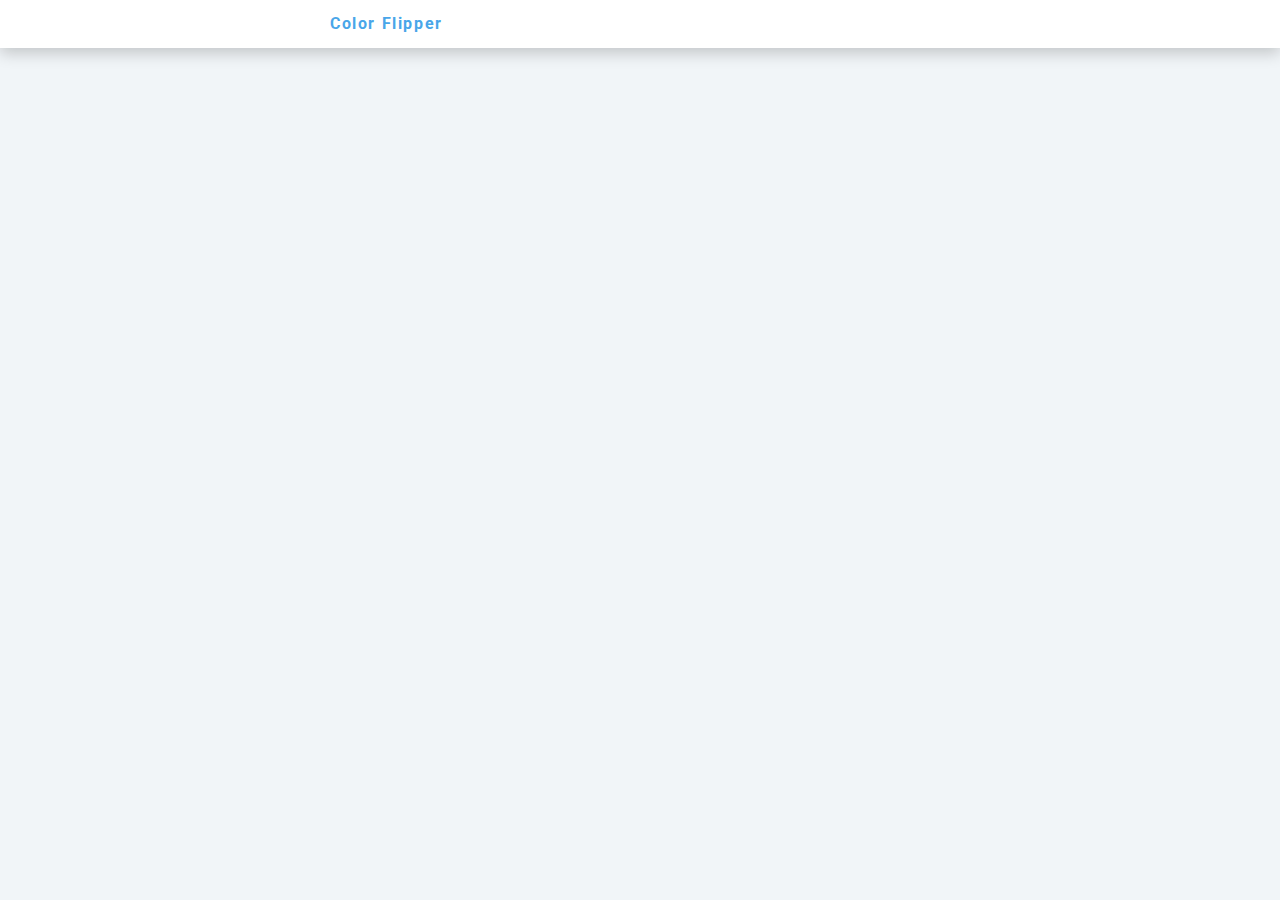
==== index.html @ c58dac3d "Feature: Created a copy separate from setup folder for further development." ====
<!DOCTYPE html>
<html lang="en">
  <head>
    <meta charset="UTF-8" />
    <meta name="viewport" content="width=device-width, initial-scale=1.0" />
    <title>Color Flipper || Simple</title>

    <!-- styles -->
    <link rel="stylesheet" href="styles.css" />
  </head>
  <body>
    <nav>
      <div class="nav-center">
        <h4>color flipper</h4>
      </div>
    </nav>
    <!-- javascript -->
    <script src="app.js"></script>
  </body>
</html>
---- styles.css ----
/*
=============== 
Fonts
===============
*/
@import url("https://fonts.googleapis.com/css?family=Open+Sans|Roboto:400,700&display=swap");

/*
=============== 
Variables
===============
*/

:root {
  /* dark shades of primary color*/
  --clr-primary-1: hsl(205, 86%, 17%);
  --clr-primary-2: hsl(205, 77%, 27%);
  --clr-primary-3: hsl(205, 72%, 37%);
  --clr-primary-4: hsl(205, 63%, 48%);
  /* primary/main color */
  --clr-primary-5: hsl(205, 78%, 60%);
  /* lighter shades of primary color */
  --clr-primary-6: hsl(205, 89%, 70%);
  --clr-primary-7: hsl(205, 90%, 76%);
  --clr-primary-8: hsl(205, 86%, 81%);
  --clr-primary-9: hsl(205, 90%, 88%);
  --clr-primary-10: hsl(205, 100%, 96%);
  /* darkest grey - used for headings */
  --clr-grey-1: hsl(209, 61%, 16%);
  --clr-grey-2: hsl(211, 39%, 23%);
  --clr-grey-3: hsl(209, 34%, 30%);
  --clr-grey-4: hsl(209, 28%, 39%);
  /* grey used for paragraphs */
  --clr-grey-5: hsl(210, 22%, 49%);
  --clr-grey-6: hsl(209, 23%, 60%);
  --clr-grey-7: hsl(211, 27%, 70%);
  --clr-grey-8: hsl(210, 31%, 80%);
  --clr-grey-9: hsl(212, 33%, 89%);
  --clr-grey-10: hsl(210, 36%, 96%);
  --clr-white: #fff;
  --clr-red-dark: hsl(360, 67%, 44%);
  --clr-red-light: hsl(360, 71%, 66%);
  --clr-green-dark: hsl(125, 67%, 44%);
  --clr-green-light: hsl(125, 71%, 66%);
  --clr-black: #222;
  --ff-primary: "Roboto", sans-serif;
  --ff-secondary: "Open Sans", sans-serif;
  --transition: all 0.3s linear;
  --spacing: 0.1rem;
  --radius: 0.25rem;
  --light-shadow: 0 5px 15px rgba(0, 0, 0, 0.1);
  --dark-shadow: 0 5px 15px rgba(0, 0, 0, 0.2);
  --max-width: 1170px;
  --fixed-width: 620px;
}
/*
=============== 
Global Styles
===============
*/

*,
::after,
::before {
  margin: 0;
  padding: 0;
  box-sizing: border-box;
}
body {
  font-family: var(--ff-secondary);
  background: var(--clr-grey-10);
  color: var(--clr-grey-1);
  line-height: 1.5;
  font-size: 0.875rem;
}
ul {
  list-style-type: none;
}
a {
  text-decoration: none;
}
h1,
h2,
h3,
h4 {
  letter-spacing: var(--spacing);
  text-transform: capitalize;
  line-height: 1.25;
  margin-bottom: 0.75rem;
  font-family: var(--ff-primary);
}
h1 {
  font-size: 3rem;
}
h2 {
  font-size: 2rem;
}
h3 {
  font-size: 1.25rem;
}
h4 {
  font-size: 0.875rem;
}
p {
  margin-bottom: 1.25rem;
  color: var(--clr-grey-5);
}
@media screen and (min-width: 800px) {
  h1 {
    font-size: 4rem;
  }
  h2 {
    font-size: 2.5rem;
  }
  h3 {
    font-size: 1.75rem;
  }
  h4 {
    font-size: 1rem;
  }
  body {
    font-size: 1rem;
  }
  h1,
  h2,
  h3,
  h4 {
    line-height: 1;
  }
}
/*  global classes */

/* section */
.section {
  padding: 5rem 0;
}

.section-center {
  width: 90vw;
  margin: 0 auto;
  max-width: 1170px;
}
@media screen and (min-width: 992px) {
  .section-center {
    width: 95vw;
  }
}
main {
  min-height: 100vh;
  display: grid;
  place-items: center;
}

/*
=============== 
Nav
===============
*/
nav {
  background: var(--clr-white);
  height: 3rem;
  display: grid;
  align-items: center;
  box-shadow: var(--dark-shadow);
}
.nav-center {
  width: 90vw;
  max-width: var(--fixed-width);
  margin: 0 auto;
  display: flex;
  align-items: center;
  justify-content: space-between;
}
.nav-center h4 {
  margin-bottom: 0;
  color: var(--clr-primary-5);
}
.nav-links {
  display: flex;
}
nav a {
  text-transform: capitalize;
  font-weight: 700;
  font-size: 1rem;
  color: var(--clr-primary-1);
  letter-spacing: var(--spacing);
  margin-right: 1rem;
}
nav a:hover {
  color: var(--clr-primary-5);
}
/*
=============== 
Container
===============
*/
main {
  min-height: calc(100vh - 3rem);
  display: grid;
  place-items: center;
}
.container {
  text-align: center;
}
.container h2 {
  background: var(--clr-black);
  color: var(--clr-white);
  padding: 1rem;
  border-radius: var(--radius);
  margin-bottom: 2.5rem;
}
.color {
  color: var(--clr-primary-5);
}
.btn-hero {
  font-family: var(--ff-primary);
  text-transform: uppercase;
  background: transparent;
  color: var(--clr-black);
  letter-spacing: var(--spacing);
  display: inline-block;
  font-weight: 700;
  transition: var(--transition);
  border: 2px solid var(--clr-black);
  cursor: pointer;
  box-shadow: 0 1px 3px rgba(0, 0, 0, 0.2);
  border-radius: var(--radius);
  font-size: 1rem;
  padding: 0.75rem 1.25rem;
}
.btn-hero:hover {
  color: var(--clr-white);
  background: var(--clr-black);
}
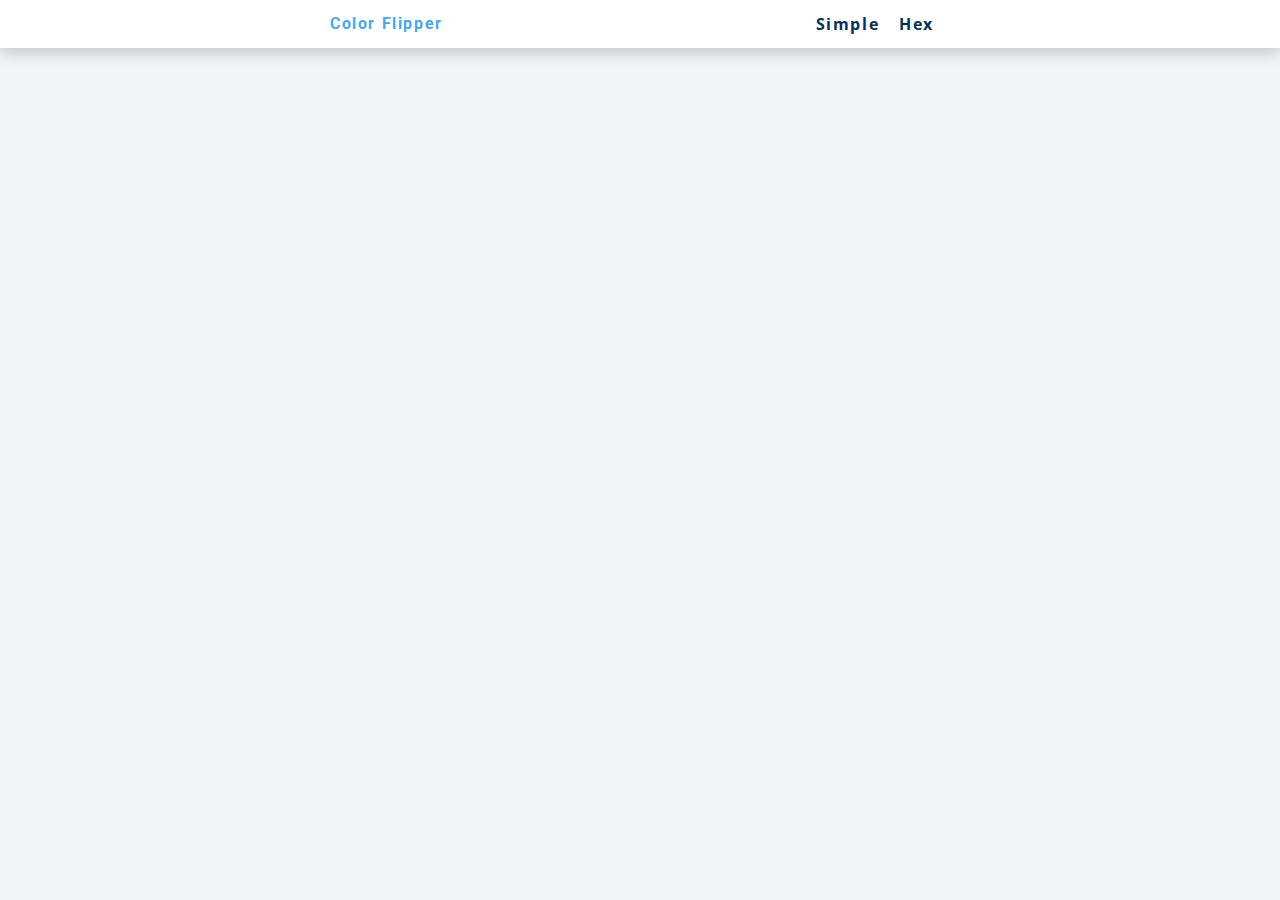
==== commit ee97140e: "Feature: Added href links in nav links." ====
--- a/index.html
+++ b/index.html
@@ -12,6 +12,12 @@
     <nav>
       <div class="nav-center">
         <h4>color flipper</h4>
+        <ul class="nav-links">
+          <li>
+            <a href="index.html">simple</a>
+            <a href="hex.html">hex</a>
+          </li>
+        </ul>
       </div>
     </nav>
     <!-- javascript -->
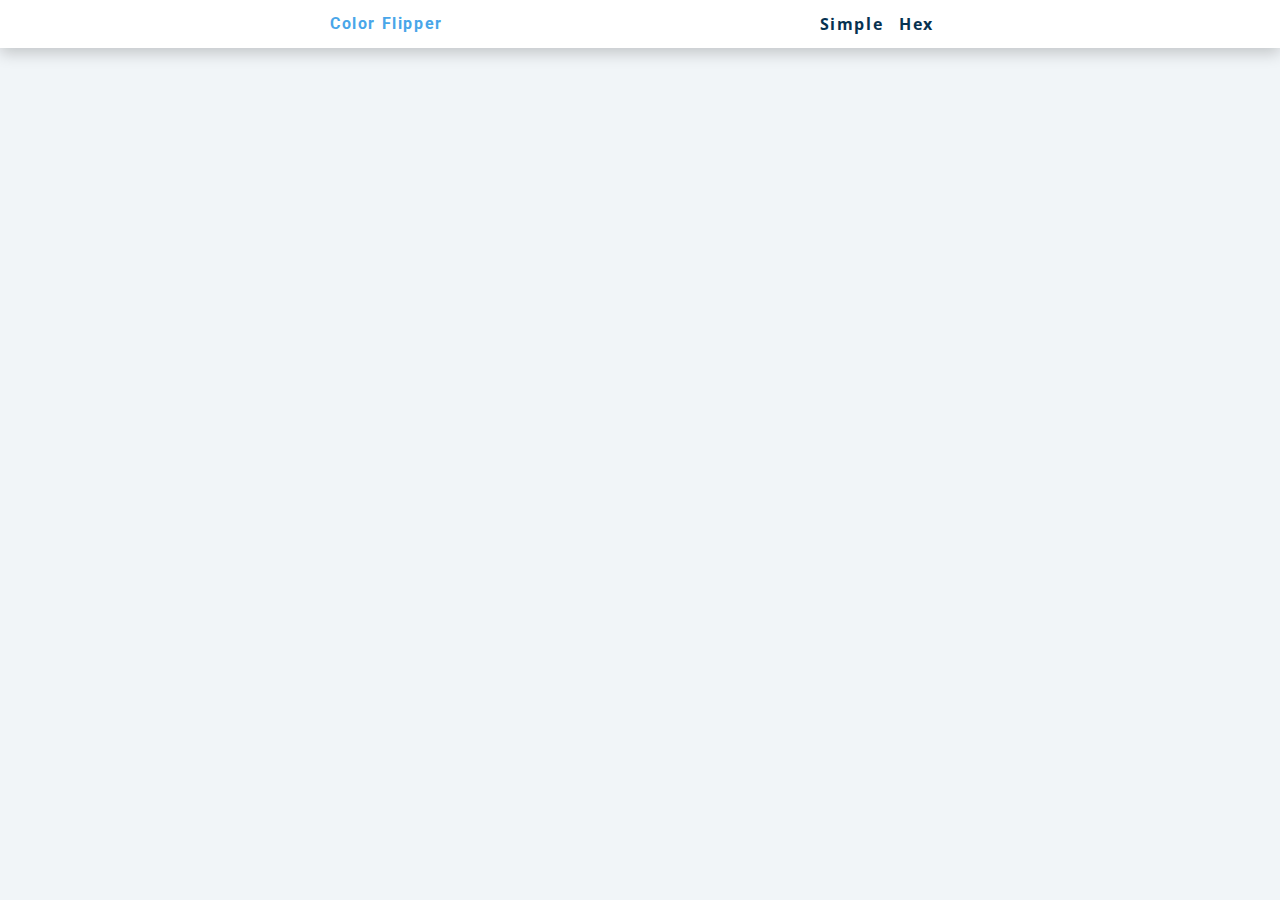
==== commit 96d9006e: "Feature: Separated links in separate list items." ====
--- a/index.html
+++ b/index.html
@@ -15,6 +15,8 @@
         <ul class="nav-links">
           <li>
             <a href="index.html">simple</a>
+          </li>
+          <li>
             <a href="hex.html">hex</a>
           </li>
         </ul>
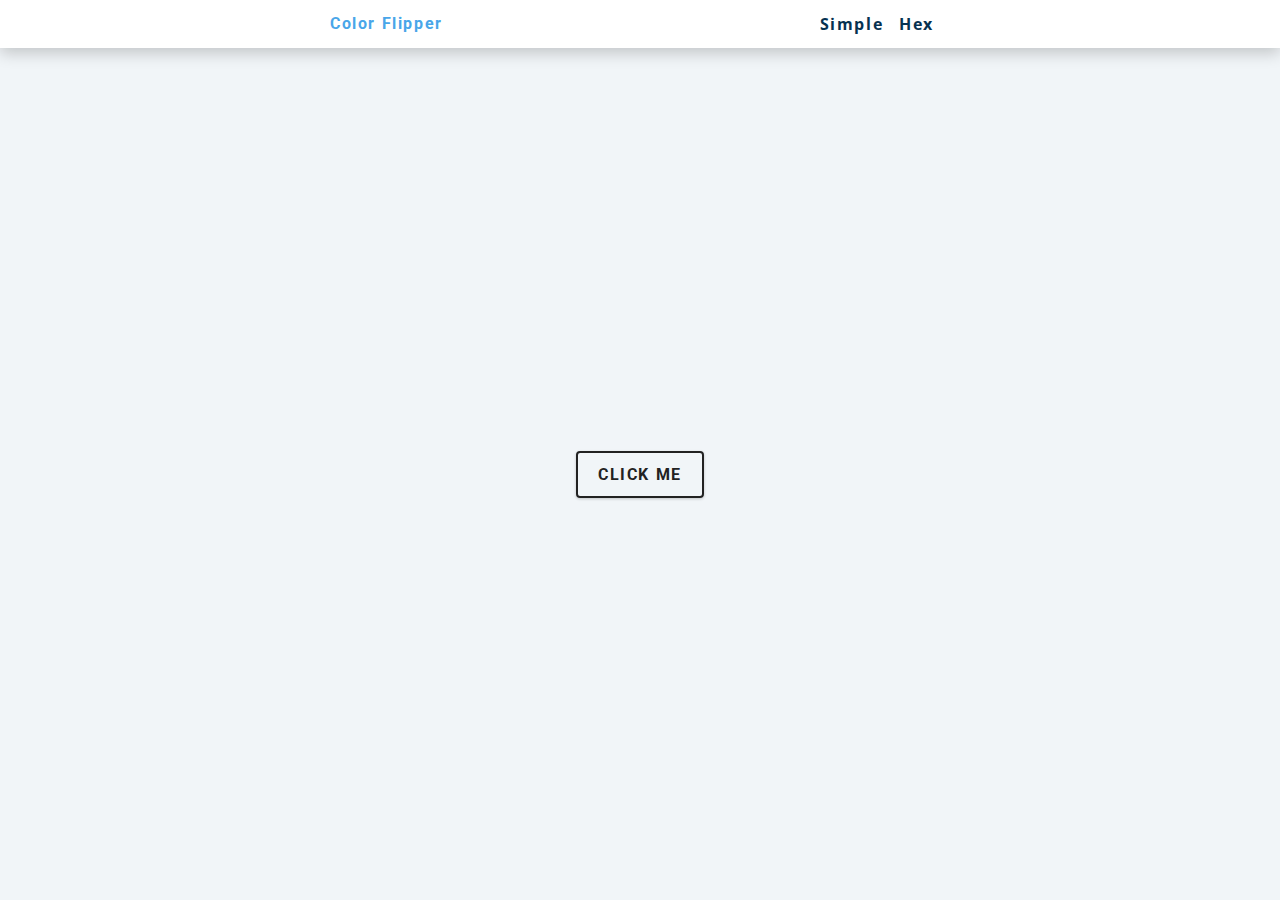
==== commit 148fbf52: "Feature: Added a button in the container class." ====
--- a/index.html
+++ b/index.html
@@ -22,6 +22,11 @@
         </ul>
       </div>
     </nav>
+    <main>
+      <div class="container">
+        <button class="btn btn-hero" id="btn">click me</button>
+      </div>
+    </main>
     <!-- javascript -->
     <script src="app.js"></script>
   </body>
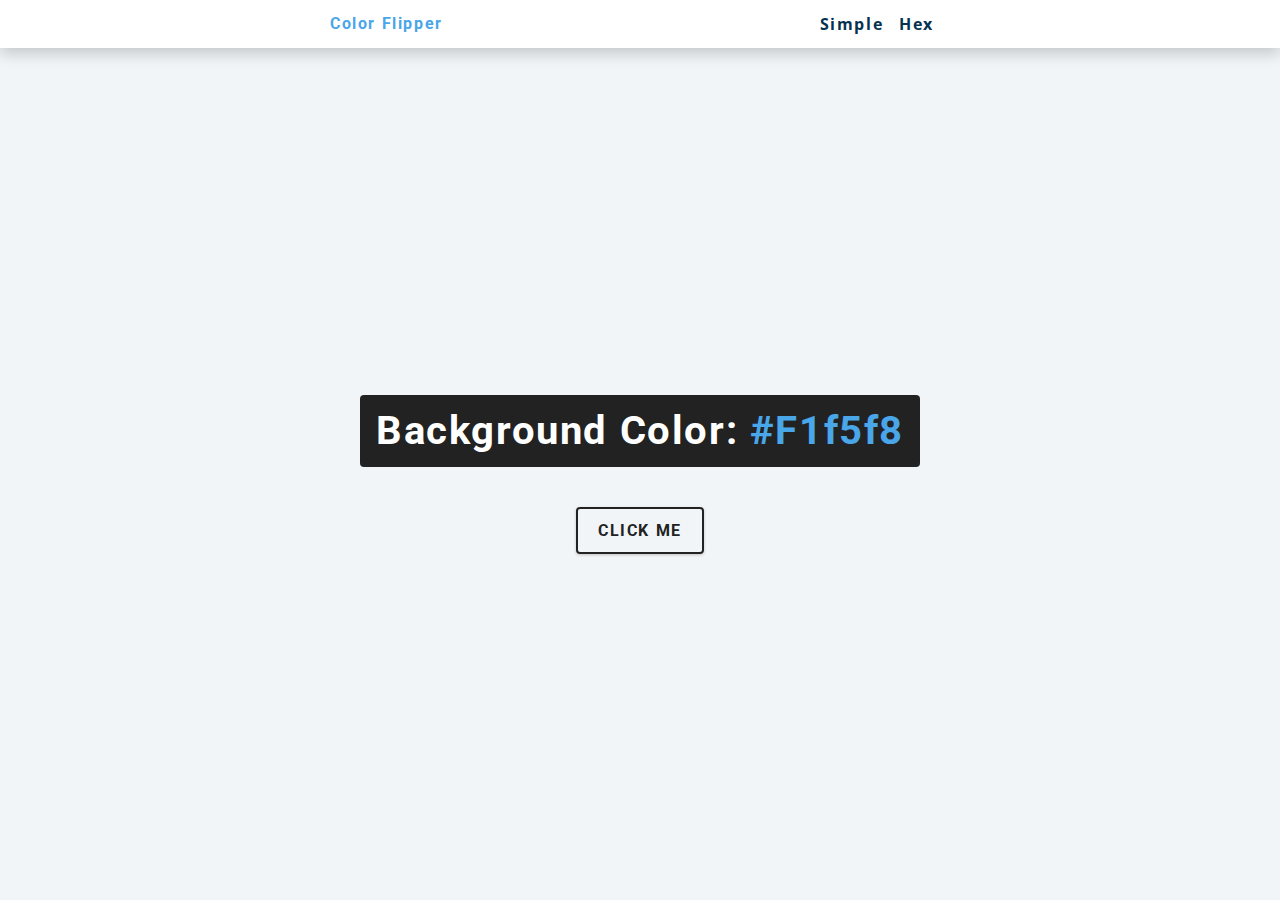
==== commit f8dff0b9: "Feature: Added a heading with span for tbackground color." ====
--- a/index.html
+++ b/index.html
@@ -24,6 +24,7 @@
     </nav>
     <main>
       <div class="container">
+        <h2>background color: <span class="color">#f1f5f8</span></h2>
         <button class="btn btn-hero" id="btn">click me</button>
       </div>
     </main>
